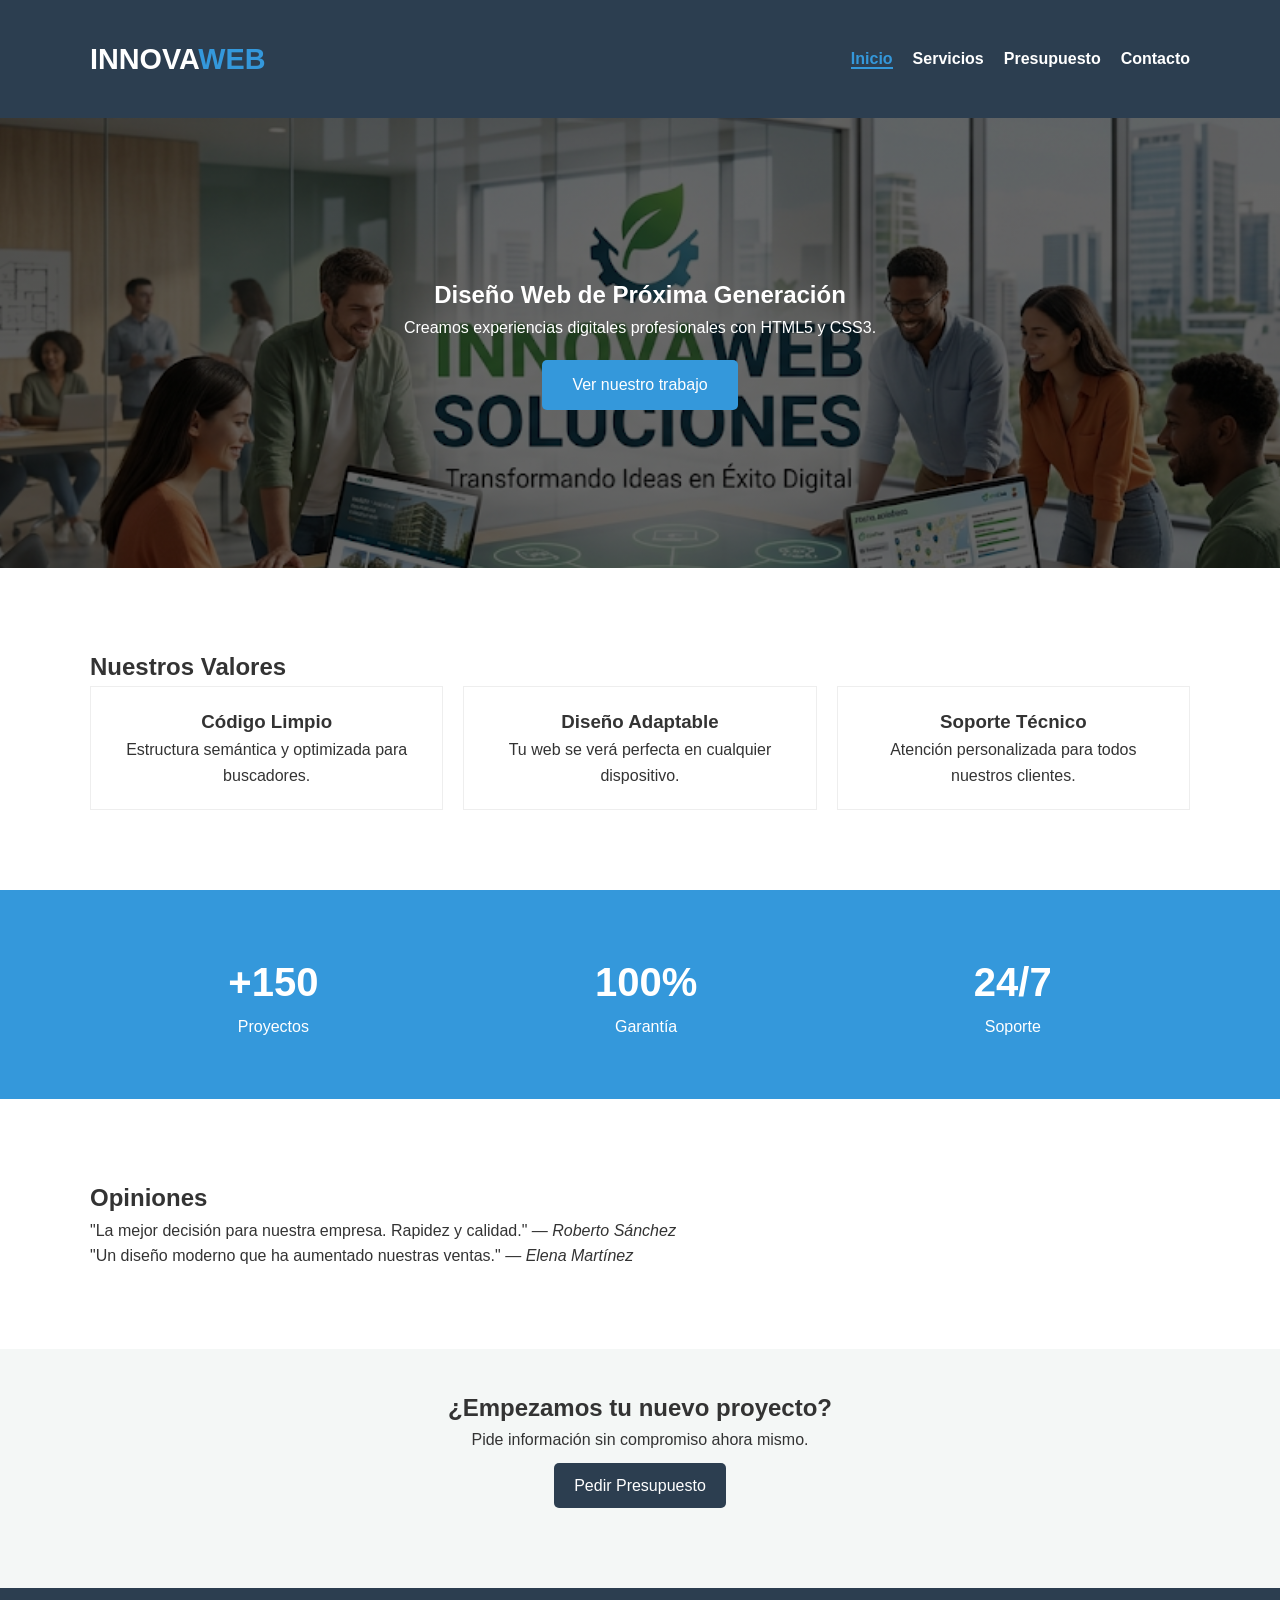
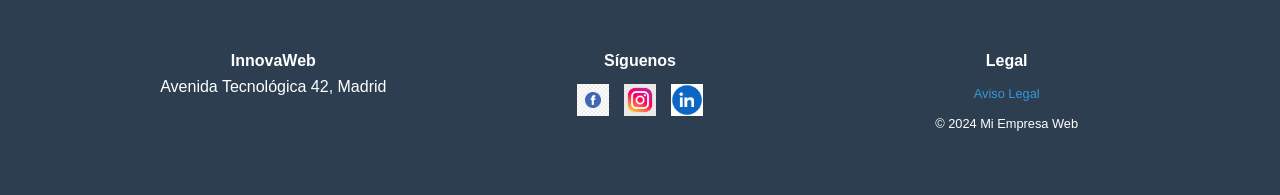
==== index.html @ 41bfa2aa "Add files via upload" ====
<!DOCTYPE html>
<html lang="es">
<head>
    <meta charset="UTF-8">
    <meta name="viewport" content="width=device-width, initial-scale=1.0">
    <title>Inicio | InnovaWeb Soluciones</title>
    <link rel="stylesheet" href="css/estilos.css">
</head>
<body>

    <header class="main-header">
        <div class="container header-flex">
            <div class="logo">
                <h1>Innova<span>Web</span></h1>
            </div>
            <nav class="main-nav">
                <ul>
                    <li><a href="index.html" class="active">Inicio</a></li>
                    <li><a href="views/productos.html">Servicios</a></li>
                    <li><a href="views/presupuesto.html">Presupuesto</a></li>
                    <li><a href="views/contacto.html">Contacto</a></li>
                </ul>
            </nav>
        </div>
    </header>

    <main>
        <section class="hero">
            <div class="container hero-content">
                <h2>Diseño Web de Próxima Generación</h2>
                <p>Creamos experiencias digitales profesionales con HTML5 y CSS3.</p>
                <a href="views/productos.html" class="btn">Ver nuestro trabajo</a>
            </div>
        </section>

        <section class="features">
            <div class="container">
                <h2 class="section-title">Nuestros Valores</h2>
                <div class="grid-features">
                    <article class="feature-item">
                        <h3>Código Limpio</h3>
                        <p>Estructura semántica y optimizada para buscadores.</p>
                    </article>
                    <article class="feature-item">
                        <h3>Diseño Adaptable</h3>
                        <p>Tu web se verá perfecta en cualquier dispositivo.</p>
                    </article>
                    <article class="feature-item">
                        <h3>Soporte Técnico</h3>
                        <p>Atención personalizada para todos nuestros clientes.</p>
                    </article>
                </div>
            </div>
        </section>

        <section class="stats">
            <div class="container stats-flex">
                <div class="stat-box">
                    <span class="number">+150</span>
                    <p>Proyectos</p>
                </div>
                <div class="stat-box">
                    <span class="number">100%</span>
                    <p>Garantía</p>
                </div>
                <div class="stat-box">
                    <span class="number">24/7</span>
                    <p>Soporte</p>
                </div>
            </div>
        </section>

        <section class="testimonials">
            <div class="container">
                <h2 class="section-title">Opiniones</h2>
                <div class="testimonial-grid">
                    <blockquote>
                        "La mejor decisión para nuestra empresa. Rapidez y calidad."
                        <cite>— Roberto Sánchez</cite>
                    </blockquote>
                    <blockquote>
                        "Un diseño moderno que ha aumentado nuestras ventas."
                        <cite>— Elena Martínez</cite>
                    </blockquote>
                </div>
            </div>
        </section>

        <section class="cta">
            <div class="container" style="text-align: center; padding: 40px 0;">
                <h2>¿Empezamos tu nuevo proyecto?</h2>
                <p>Pide información sin compromiso ahora mismo.</p>
                <a href="views/presupuesto.html" class="btn-alt" style="background: var(--color-principal); color: white; padding: 10px 20px; text-decoration: none; display: inline-block; margin-top: 10px; border-radius: 5px;">Pedir Presupuesto</a>
            </div>
        </section>
    </main>

    <footer class="main-footer">
        <div class="container footer-grid">
            <div class="footer-info">
                <h4>InnovaWeb</h4>
                <p>Avenida Tecnológica 42, Madrid</p>
            </div>
            <div class="footer-social">
    <h4>Síguenos</h4>
    <div class="social-links">
        <a href="https://facebook.com" target="_blank">
            <img src="../img/facebook.png" alt="Facebook" class="social-icon">
        </a>
        <a href="https://instagram.com" target="_blank">
            <img src="../img/instagram.png" alt="Instagram" class="social-icon">
        </a>
        <a href="https://linkedin.com" target="_blank">
            <img src="../img/linkedin.png" alt="LinkedIn" class="social-icon">
        </a>
    </div>
</div>
            <div class="footer-legal">
                <h4>Legal</h4>
                <p><a href="#">Aviso Legal</a></p>
                <p>&copy; 2024 Mi Empresa Web</p>
            </div>
        </div>
    </footer>

</body>
</html>
---- css/estilos.css ----
/* =========================================
   1. VARIABLES Y CONFIGURACIÓN BASE
   ========================================= */
:root {
    --color-principal: #2c3e50;    /* Azul Marino */
    --color-secundario: #3498db;   /* Azul Claro */
    --color-fondo: #f4f7f6;
    --color-texto: #333333;
    --blanco: #ffffff;
}

* {
    margin: 0;
    padding: 0;
    box-sizing: border-box;
}

body {
    font-family: 'Segoe UI', Arial, sans-serif;
    line-height: 1.6;
    background-color: var(--color-fondo);
    color: var(--color-texto);
}

.container {
    width: 90%;
    max-width: 1100px;
    margin: 0 auto;
    padding: 20px 0;
}

/* =========================================
   2. CABECERA Y NAVEGACIÓN
   ========================================= */
.main-header {
    background: var(--color-principal);
    color: var(--blanco);
    padding: 1rem 0;
    position: sticky;
    top: 0;
    z-index: 1000;
}

.header-flex {
    display: flex;
    justify-content: space-between;
    align-items: center;
}

.logo h1 {
    font-size: 1.8rem;
    text-transform: uppercase;
}

.logo span {
    color: var(--color-secundario);
}

.main-nav ul {
    display: flex;
    list-style: none;
}

.main-nav li {
    margin-left: 20px;
}

.main-nav a {
    color: var(--blanco);
    text-decoration: none;
    font-weight: bold;
    transition: 0.3s;
}

/* Resaltado página actual */
.main-nav a.active, 
.main-nav a:hover {
    color: var(--color-secundario);
    border-bottom: 2px solid var(--color-secundario);
}

/* ========================
   3. SECCIONES DEL INDEX 
   ======================== */

.hero {
    background-image: linear-gradient(rgba(0,0,0,0.6), rgba(0,0,0,0.6)), url('../img/portada.png');
    background-size: cover;
    background-position: center;
    background-attachment: fixed; /* Efecto elegante al hacer scroll */
    height: 450px;
    color: var(--blanco);
    display: flex;
    align-items: center;
    justify-content: center;
    text-align: center;
}

.btn {
    display: inline-block;
    background: var(--color-secundario);
    color: var(--blanco);
    padding: 12px 30px;
    text-decoration: none;
    border-radius: 5px;
    margin-top: 20px;
}

/* Características y Testimonios */
.features, .testimonials {
    padding: 60px 0;
    background: var(--blanco);
}

.grid-features {
    display: grid;
    grid-template-columns: repeat(auto-fit, minmax(250px, 1fr));
    gap: 20px;
}

.feature-item {
    padding: 20px;
    border: 1px solid #eee;
    text-align: center;
}

/* Estadísticas */
.stats {
    background: var(--color-secundario);
    color: var(--blanco);
    padding: 40px 0;
    text-align: center;
}

.stats-flex {
    display: flex;
    justify-content: space-around;
}

.stat-box .number {
    font-size: 2.5rem;
    font-weight: bold;
    display: block;
}

/* =========================================
   4. PORTFOLIO / PRODUCTOS (CUADRÍCULA)
   ========================================= */
.portfolio-grid {
    display: grid;
    grid-template-columns: repeat(3, 1fr);
    gap: 20px;
}

.portfolio-item {
    background: var(--blanco);
    border: 1px solid #ddd;
}

.portfolio-item img {
    width: 100%;
    height: 200px;
    object-fit: cover;
    display: block;
}

/* =========================================
   5. FORMULARIO DE PRESUPUESTO
   ========================================= */
.budget-form {
    background: var(--blanco);
    padding: 30px;
    max-width: 700px;
    margin: 0 auto;
    border-radius: 8px;
}

.form-group {
    margin-bottom: 15px;
}

.form-group label {
    display: block;
    margin-bottom: 5px;
}

.form-group input, .form-group textarea {
    width: 100%;
    padding: 10px;
    border: 1px solid #ccc;
}

.btn-submit {
    background: var(--color-secundario);
    color: var(--blanco);
    width: 100%;
    padding: 12px;
    border: none;
    cursor: pointer;
    font-size: 1.1rem;
}

/* =========================================
   6. CONTACTO Y MAPA
   ========================================= */
.contact-grid {
    display: grid;
    grid-template-columns: 1fr 1fr;
    gap: 30px;
}

.responsive-img {
    width: 100%;
    height: auto;
    border: 1px solid #ccc;
}

/* =========================================
   7. PIE DE PÁGINA (CON ICONOS REDES)
   ========================================= */
.main-footer {
    background: var(--color-principal);
    color: var(--blanco);
    padding: 40px 0;
    margin-top: 40px;
    text-align: center;
}

.footer-grid {
    display: grid;
    grid-template-columns: repeat(3, 1fr);
    align-items: start;
}

/* Estilos específicos para iconos de redes sociales */
.social-links {
    display: flex;
    justify-content: center;
    gap: 15px;
    margin-top: 10px;
}

.social-icon {
    width: 32px;  /* Tamaño de los iconos */
    height: 32px;
    transition: transform 0.3s;
}

.social-icon:hover {
    transform: scale(1.2);
}

.footer-legal a {
    color: var(--color-secundario);
    text-decoration: none;
}

.footer-legal p {
    font-size: 0.8rem;
    margin-top: 10px;
}
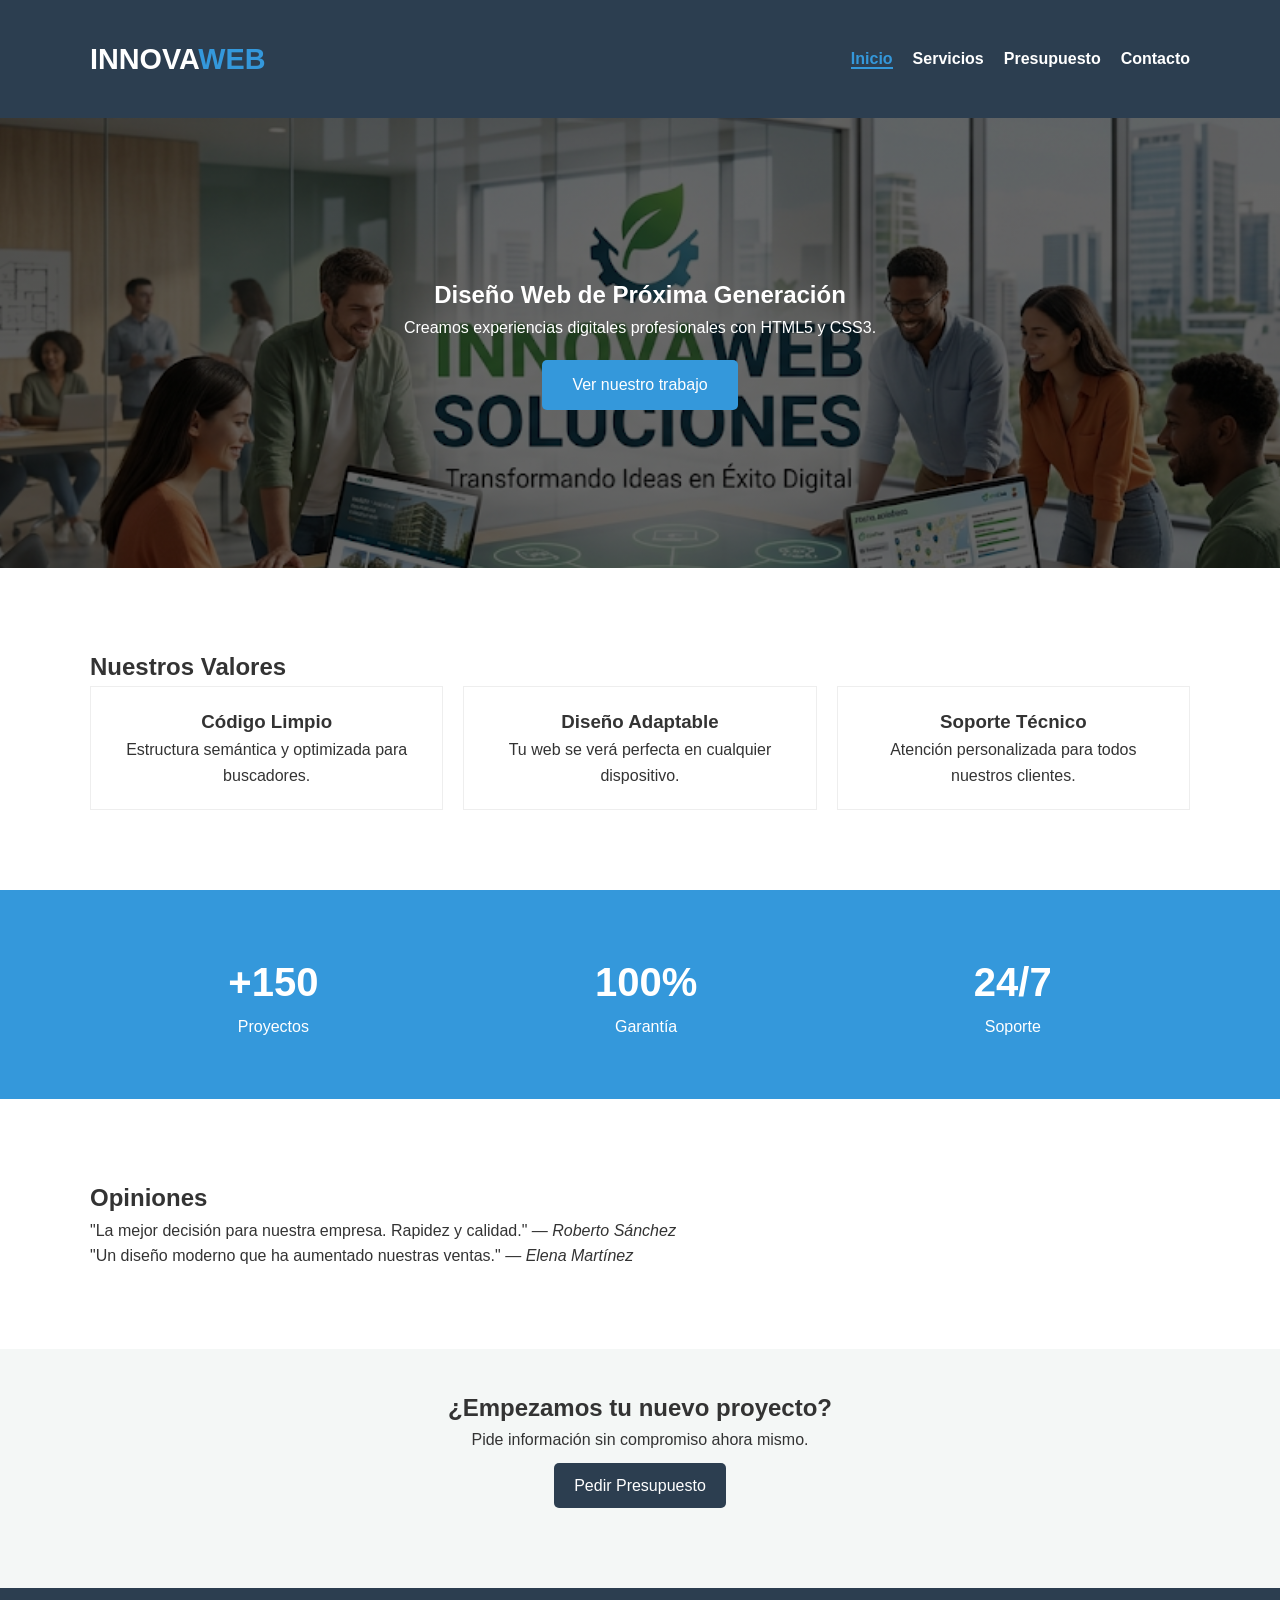
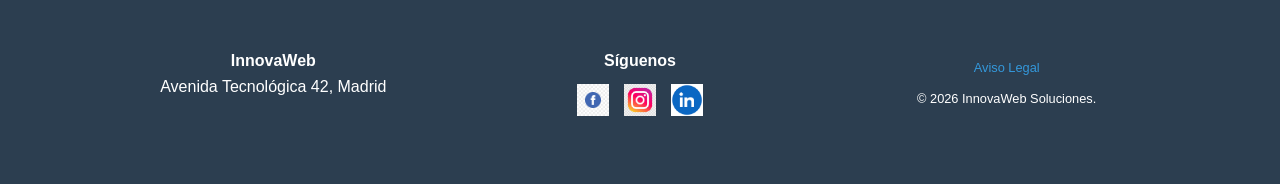
==== commit ffd6b00c: "Add initial HTML structure for the homepage" ====
--- a/index.html
+++ b/index.html
@@ -1,127 +1,128 @@
-<!DOCTYPE html>
-<html lang="es">
-<head>
-    <meta charset="UTF-8">
-    <meta name="viewport" content="width=device-width, initial-scale=1.0">
-    <title>Inicio | InnovaWeb Soluciones</title>
-    <link rel="stylesheet" href="css/estilos.css">
-</head>
-<body>
-
-    <header class="main-header">
-        <div class="container header-flex">
-            <div class="logo">
-                <h1>Innova<span>Web</span></h1>
-            </div>
-            <nav class="main-nav">
-                <ul>
-                    <li><a href="index.html" class="active">Inicio</a></li>
-                    <li><a href="views/productos.html">Servicios</a></li>
-                    <li><a href="views/presupuesto.html">Presupuesto</a></li>
-                    <li><a href="views/contacto.html">Contacto</a></li>
-                </ul>
-            </nav>
-        </div>
-    </header>
-
-    <main>
-        <section class="hero">
-            <div class="container hero-content">
-                <h2>Diseño Web de Próxima Generación</h2>
-                <p>Creamos experiencias digitales profesionales con HTML5 y CSS3.</p>
-                <a href="views/productos.html" class="btn">Ver nuestro trabajo</a>
-            </div>
-        </section>
-
-        <section class="features">
-            <div class="container">
-                <h2 class="section-title">Nuestros Valores</h2>
-                <div class="grid-features">
-                    <article class="feature-item">
-                        <h3>Código Limpio</h3>
-                        <p>Estructura semántica y optimizada para buscadores.</p>
-                    </article>
-                    <article class="feature-item">
-                        <h3>Diseño Adaptable</h3>
-                        <p>Tu web se verá perfecta en cualquier dispositivo.</p>
-                    </article>
-                    <article class="feature-item">
-                        <h3>Soporte Técnico</h3>
-                        <p>Atención personalizada para todos nuestros clientes.</p>
-                    </article>
-                </div>
-            </div>
-        </section>
-
-        <section class="stats">
-            <div class="container stats-flex">
-                <div class="stat-box">
-                    <span class="number">+150</span>
-                    <p>Proyectos</p>
-                </div>
-                <div class="stat-box">
-                    <span class="number">100%</span>
-                    <p>Garantía</p>
-                </div>
-                <div class="stat-box">
-                    <span class="number">24/7</span>
-                    <p>Soporte</p>
-                </div>
-            </div>
-        </section>
-
-        <section class="testimonials">
-            <div class="container">
-                <h2 class="section-title">Opiniones</h2>
-                <div class="testimonial-grid">
-                    <blockquote>
-                        "La mejor decisión para nuestra empresa. Rapidez y calidad."
-                        <cite>— Roberto Sánchez</cite>
-                    </blockquote>
-                    <blockquote>
-                        "Un diseño moderno que ha aumentado nuestras ventas."
-                        <cite>— Elena Martínez</cite>
-                    </blockquote>
-                </div>
-            </div>
-        </section>
-
-        <section class="cta">
-            <div class="container" style="text-align: center; padding: 40px 0;">
-                <h2>¿Empezamos tu nuevo proyecto?</h2>
-                <p>Pide información sin compromiso ahora mismo.</p>
-                <a href="views/presupuesto.html" class="btn-alt" style="background: var(--color-principal); color: white; padding: 10px 20px; text-decoration: none; display: inline-block; margin-top: 10px; border-radius: 5px;">Pedir Presupuesto</a>
-            </div>
-        </section>
-    </main>
-
-    <footer class="main-footer">
-        <div class="container footer-grid">
-            <div class="footer-info">
-                <h4>InnovaWeb</h4>
-                <p>Avenida Tecnológica 42, Madrid</p>
-            </div>
-            <div class="footer-social">
-    <h4>Síguenos</h4>
-    <div class="social-links">
-        <a href="https://facebook.com" target="_blank">
-            <img src="../img/facebook.png" alt="Facebook" class="social-icon">
-        </a>
-        <a href="https://instagram.com" target="_blank">
-            <img src="../img/instagram.png" alt="Instagram" class="social-icon">
-        </a>
-        <a href="https://linkedin.com" target="_blank">
-            <img src="../img/linkedin.png" alt="LinkedIn" class="social-icon">
-        </a>
-    </div>
-</div>
-            <div class="footer-legal">
-                <h4>Legal</h4>
-                <p><a href="#">Aviso Legal</a></p>
-                <p>&copy; 2024 Mi Empresa Web</p>
-            </div>
-        </div>
-    </footer>
-
-</body>
-</html>+<!DOCTYPE html>
+<html lang="es">
+<head>
+    <meta charset="UTF-8">
+    <meta name="viewport" content="width=device-width, initial-scale=1.0">
+    <title>Inicio | InnovaWeb Soluciones</title>
+    <link rel="stylesheet" href="css/estilos.css">
+</head>
+<body>
+
+    <header class="main-header">
+        <div class="container header-flex">
+            <div class="logo">
+                <h1>Innova<span>Web</span></h1>
+            </div>
+            <nav class="main-nav">
+                <ul>
+                    <li><a href="index.html" class="active">Inicio</a></li>
+                    <li><a href="views/productos.html">Servicios</a></li>
+                    <li><a href="views/presupuesto.html">Presupuesto</a></li>
+                    <li><a href="views/contacto.html">Contacto</a></li>
+                </ul>
+            </nav>
+        </div>
+    </header>
+
+    <main>
+        <section class="hero">
+            <div class="container hero-content">
+                <h2>Diseño Web de Próxima Generación</h2>
+                <p>Creamos experiencias digitales profesionales con HTML5 y CSS3.</p>
+                <a href="views/productos.html" class="btn">Ver nuestro trabajo</a>
+            </div>
+        </section>
+
+        <section class="features">
+            <div class="container">
+                <h2 class="section-title">Nuestros Valores</h2>
+                <div class="grid-features">
+                    <article class="feature-item">
+                        <h3>Código Limpio</h3>
+                        <p>Estructura semántica y optimizada para buscadores.</p>
+                    </article>
+                    <article class="feature-item">
+                        <h3>Diseño Adaptable</h3>
+                        <p>Tu web se verá perfecta en cualquier dispositivo.</p>
+                    </article>
+                    <article class="feature-item">
+                        <h3>Soporte Técnico</h3>
+                        <p>Atención personalizada para todos nuestros clientes.</p>
+                    </article>
+                </div>
+            </div>
+        </section>
+
+        <section class="stats">
+            <div class="container stats-flex">
+                <div class="stat-box">
+                    <span class="number">+150</span>
+                    <p>Proyectos</p>
+                </div>
+                <div class="stat-box">
+                    <span class="number">100%</span>
+                    <p>Garantía</p>
+                </div>
+                <div class="stat-box">
+                    <span class="number">24/7</span>
+                    <p>Soporte</p>
+                </div>
+            </div>
+        </section>
+
+        <section class="testimonials">
+            <div class="container">
+                <h2 class="section-title">Opiniones</h2>
+                <div class="testimonial-grid">
+                    <blockquote>
+                        "La mejor decisión para nuestra empresa. Rapidez y calidad."
+                        <cite>— Roberto Sánchez</cite>
+                    </blockquote>
+                    <blockquote>
+                        "Un diseño moderno que ha aumentado nuestras ventas."
+                        <cite>— Elena Martínez</cite>
+                    </blockquote>
+                </div>
+            </div>
+        </section>
+
+        <section class="cta">
+            <div class="container" style="text-align: center; padding: 40px 0;">
+                <h2>¿Empezamos tu nuevo proyecto?</h2>
+                <p>Pide información sin compromiso ahora mismo.</p>
+                <a href="views/presupuesto.html" class="btn-alt" style="background: var(--color-principal); color: white; padding: 10px 20px; text-decoration: none; display: inline-block; margin-top: 10px; border-radius: 5px;">Pedir Presupuesto</a>
+            </div>
+        </section>
+    </main>
+
+    <footer class="main-footer">
+        <div class="container footer-grid">
+            <div class="footer-info">
+                <h4>InnovaWeb</h4>
+                <p>Avenida Tecnológica 42, Madrid</p>
+            </div>
+            
+            <div class="footer-social">
+    <h4>Síguenos</h4>
+    <div class="social-links">
+        <a href="https://facebook.com" target="_blank">
+            <img src="img/facebook.png" alt="Facebook" class="social-icon">
+        </a>
+        <a href="https://instagram.com" target="_blank">
+            <img src="img/instagram.png" alt="Instagram" class="social-icon">
+        </a>
+        <a href="https://linkedin.com" target="_blank">
+            <img src="img/linkedin.png" alt="LinkedIn" class="social-icon">
+        </a>
+    </div>
+</div>
+
+            <div class="footer-legal">
+                <p><a href="#">Aviso Legal</a></p>
+                <p>&copy; 2026 InnovaWeb Soluciones.</p>
+            </div>
+        </div>
+    </footer>
+
+</body>
+</html>
